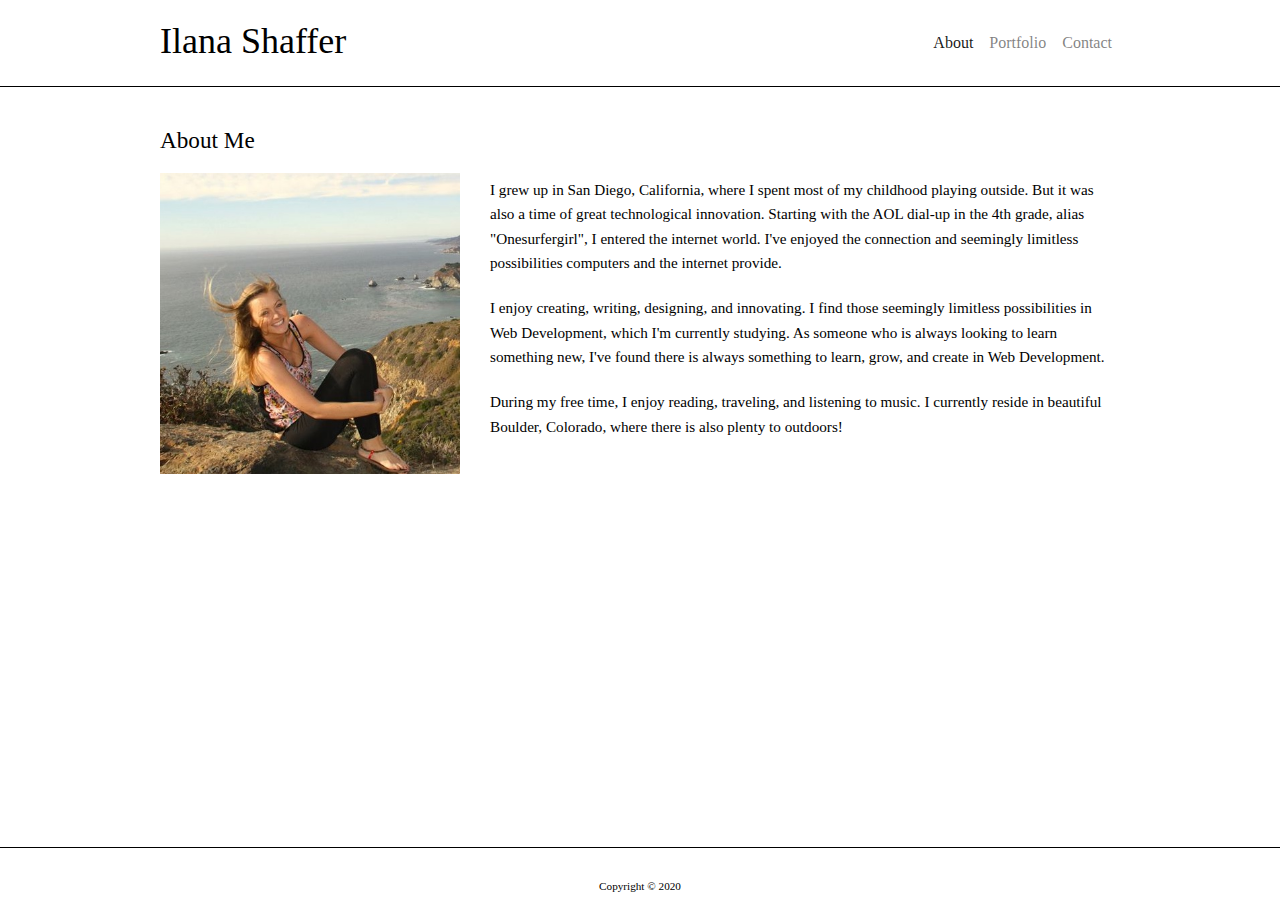
==== index.html @ 3b8293a6 "updated Portfolio and resume" ====
<!doctype html>
<html lang="en">
  <head>
    <meta charset="utf-8">
    <meta name="viewport" content="width=device-width, initial-scale=1, shrink-to-fit=no">
    <link rel="stylesheet" href="https://stackpath.bootstrapcdn.com/bootstrap/4.4.1/css/bootstrap.min.css" integrity="sha384-Vkoo8x4CGsO3+Hhxv8T/Q5PaXtkKtu6ug5TOeNV6gBiFeWPGFN9MuhOf23Q9Ifjh" crossorigin="anonymous">
    <link rel="stylesheet" type="text/css" href="assets/css/style.css">

    <title>About</title>
  </head>
  <body>

    <nav class="navbar navbar-expand-md navbar-light">
      <div class="container">
        <a class="navbar-brand"><h1 id="h1">Ilana Shaffer</h1></a>
        <button class="navbar-toggler" type="button" data-toggle="collapse" data-target="#navbarResponsive">
          <span class="navbar-toggler-icon"></span>
        </button>
        <div class="collapse navbar-collapse" id="navbarResponsive">
          <ul class="navbar-nav ml-auto">
            <li class="nav-item active">
              <a class="nav-link" href="index.html">About</a>
            </li>
            <li class="nav-item">
              <a class="nav-link" href="portfolio.html">Portfolio</a>
            </li>
            <li class="nav-item">
              <a class="nav-link" href="contact.html">Contact</a>
            </li>
          </ul>
        </div>
      </div>
      </nav>


  <div class="container main">
    <div class="row justify-content-center">
      <div class="col-lg-12">
        <h2>About Me</h2>
      </div>
    </div>

    <div class="row justify-content-center">
      <div class="col-lg-4">
        <img src="assets/images/Ilana_photo.jpg" id="image" class="img-fluid" alt="Responsive image">
      </div>
      <div class="col-lg-8">
        <p>I grew up in San Diego, California, where I spent most of my childhood playing outside. But it was also a time of great technological innovation. Starting with the AOL dial-up in the 4th grade, alias "Onesurfergirl", I entered the internet world. I've enjoyed the connection and seemingly limitless possibilities computers and the internet provide.</p>
        <p>I enjoy creating, writing, designing, and innovating. I find those seemingly limitless possibilities in Web Development, which I'm currently studying. As someone who is always looking to learn something new, I've found there is always something to learn, grow, and create in Web Development.</p>
        <p> During my free time, I enjoy reading, traveling, and listening to music. I currently reside in beautiful Boulder, Colorado, where there is also plenty to outdoors!</p>
      </div>

    </div>

  </div>

  <footer class="footer">
    <div class="container">
      <span>Copyright &copy; 2020</span>
    </div>
  </footer>

  <script src="https://code.jquery.com/jquery-3.3.1.slim.min.js" integrity="sha384-q8i/X+965DzO0rT7abK41JStQIAqVgRVzpbzo5smXKp4YfRvH+8abtTE1Pi6jizo" crossorigin="anonymous"></script>
  <script src="https://cdnjs.cloudflare.com/ajax/libs/popper.js/1.14.7/umd/popper.min.js" integrity="sha384-UO2eT0CpHqdSJQ6hJty5KVphtPhzWj9WO1clHTMGa3JDZwrnQq4sF86dIHNDz0W1" crossorigin="anonymous"></script>
  <script src="https://stackpath.bootstrapcdn.com/bootstrap/4.3.1/js/bootstrap.min.js" integrity="sha384-JjSmVgyd0p3pXB1rRibZUAYoIIy6OrQ6VrjIEaFf/nJGzIxFDsf4x0xIM+B07jRM" crossorigin="anonymous"></script>

  </body>
</html>
---- assets/css/style.css ----
.container {
    width: 960px;
    margin: 0px auto;
    padding: 0px;
}

.navbar {
    padding: 0px;
    background-color: #ffffff;
    border-bottom: 1.2px solid #000000;
}

#h1 {
    color: #000000;
    padding: 15px 0 10px 0;
    font-family: Cambria, Cochin, Georgia, Times, 'Times New Roman', serif;
    font-size: 1.80em;
}

.nav-link {
    text-decoration: none;
    font-family: Cambria, Cochin, Georgia, Times, 'Times New Roman', serif;
    font-size: 1em;
    color: #000000;
}

.main {
    margin-bottom: 100px;
}

h2 {
    font-family: Cambria, Cochin, Georgia, Times, 'Times New Roman', serif;
    font-size: 1.45em;
    color: #000000;
    padding-top: 40px;
    padding-bottom: 10px;
}

p {
    padding-top: 5px;
    font-family: Cambria, Cochin, Georgia, Times, 'Times New Roman', serif;
    font-size: 0.95em;
    color: #000000;
    line-height: 1.6;
}

#portfolio-1, #portfolio-2, #portfolio-3, #portfolio-4 {
    position: relative;
    display: inline-block;
    margin-right: 30px;
    margin-bottom: 45px;
}

#portfolio-5 {
    position: relative;
    display: inline-block;
    margin-right: 30px;
}

#portfolio-1-text, #portfolio-2-text, #portfolio-3-text, #portfolio-4-text, #portfolio-5-text {
    position: absolute;
    background-color: #cccccc;
    width: 275px;
    line-height: 50px;
    text-align: center;
    bottom: 15px;
}

#portfolio-1 a, #portfolio-2 a, #portfolio-3 a, #portfolio-4 a, #portfolio-5 a {
    text-decoration: none;
    color: #ffffff;
    font-size: 1.15em;
    font-family: Cambria, Cochin, Georgia, Times, 'Times New Roman', serif;
}

footer {
    position: fixed;
    left: 0;
    bottom: 0;
    width: 100%;
    padding: 30px 0 5px 0;
    color: #000000;
    background-color: #ffffff;
    border-top: 1px solid #000000;
    text-align: center;
    font-family: Cambria, Cochin, Georgia, Times, 'Times New Roman', serif;
    font-size: 0.7em;
}
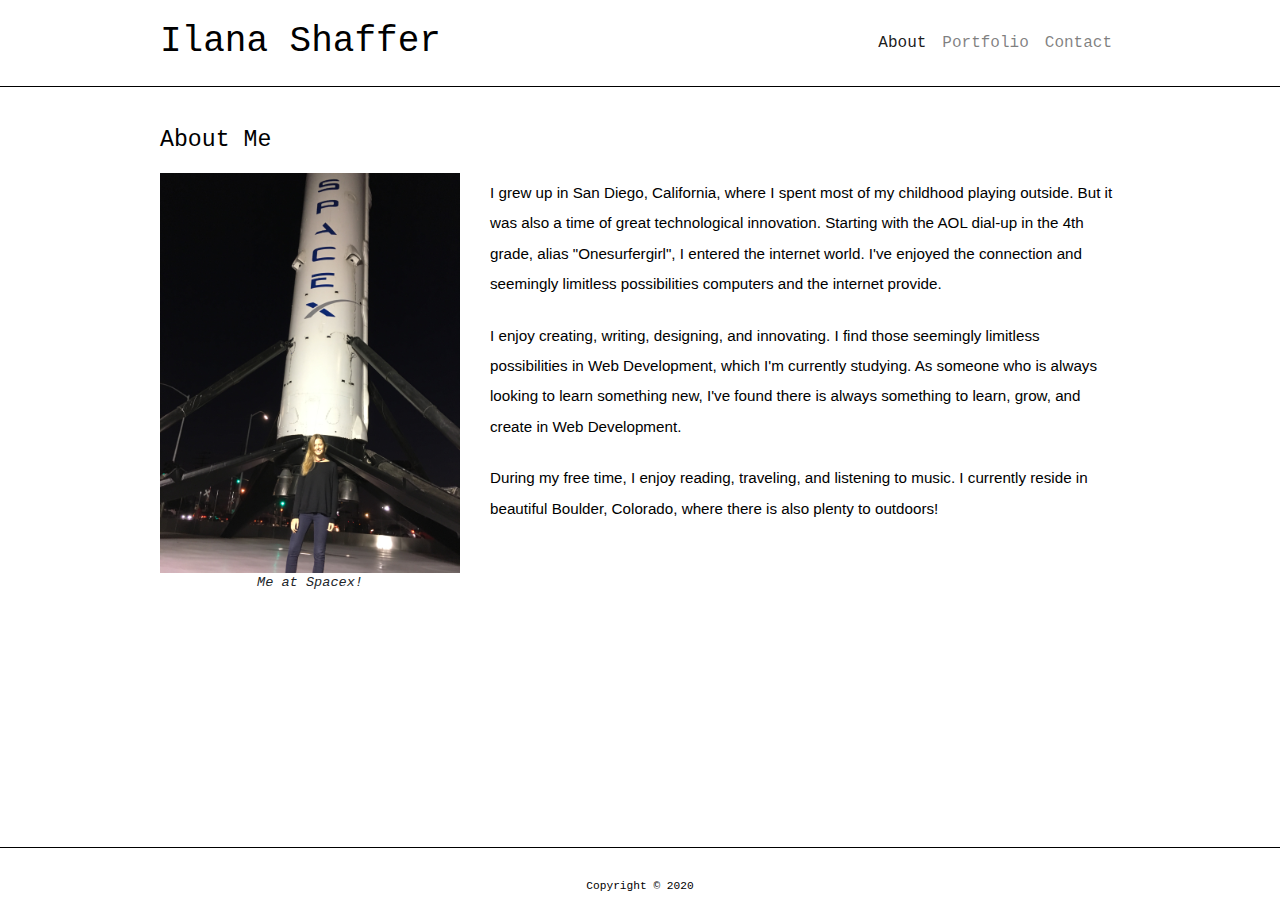
==== commit 3e84e701: "updated styling" ====
--- a/index.html
+++ b/index.html
@@ -41,13 +41,14 @@
     </div>
 
     <div class="row justify-content-center">
-      <div class="col-lg-4">
-        <img src="assets/images/Ilana_photo.jpg" id="image" class="img-fluid" alt="Responsive image">
+      <div class="col-lg-4 diva">
+        <img src="assets/images/image.jpeg" id="image" class="img-fluid" alt="Responsive image">
+        <p id="image-text"> Me at Spacex!</p>
       </div>
       <div class="col-lg-8">
-        <p>I grew up in San Diego, California, where I spent most of my childhood playing outside. But it was also a time of great technological innovation. Starting with the AOL dial-up in the 4th grade, alias "Onesurfergirl", I entered the internet world. I've enjoyed the connection and seemingly limitless possibilities computers and the internet provide.</p>
-        <p>I enjoy creating, writing, designing, and innovating. I find those seemingly limitless possibilities in Web Development, which I'm currently studying. As someone who is always looking to learn something new, I've found there is always something to learn, grow, and create in Web Development.</p>
-        <p> During my free time, I enjoy reading, traveling, and listening to music. I currently reside in beautiful Boulder, Colorado, where there is also plenty to outdoors!</p>
+        <p id="aboutme">I grew up in San Diego, California, where I spent most of my childhood playing outside. But it was also a time of great technological innovation. Starting with the AOL dial-up in the 4th grade, alias "Onesurfergirl", I entered the internet world. I've enjoyed the connection and seemingly limitless possibilities computers and the internet provide.</p>
+        <p id="aboutme">I enjoy creating, writing, designing, and innovating. I find those seemingly limitless possibilities in Web Development, which I'm currently studying. As someone who is always looking to learn something new, I've found there is always something to learn, grow, and create in Web Development.</p>
+        <p id="aboutme"> During my free time, I enjoy reading, traveling, and listening to music. I currently reside in beautiful Boulder, Colorado, where there is also plenty to outdoors!</p>
       </div>
 
     </div>
--- a/assets/css/style.css
+++ b/assets/css/style.css
@@ -13,13 +13,13 @@
 #h1 {
     color: #000000;
     padding: 15px 0 10px 0;
-    font-family: Cambria, Cochin, Georgia, Times, 'Times New Roman', serif;
+    font-family: "Lucida Console", 'Courier New', Courier, monospace;
     font-size: 1.80em;
 }
 
 .nav-link {
     text-decoration: none;
-    font-family: Cambria, Cochin, Georgia, Times, 'Times New Roman', serif;
+    font-family: "Lucida Console", 'Courier New', Courier, monospace;
     font-size: 1em;
     color: #000000;
 }
@@ -29,19 +29,39 @@
 }
 
 h2 {
-    font-family: Cambria, Cochin, Georgia, Times, 'Times New Roman', serif;
+    font-family: "Lucida Console", 'Courier New', Courier, monospace;
     font-size: 1.45em;
     color: #000000;
     padding-top: 40px;
     padding-bottom: 10px;
 }
 
-p {
+.diva {
+    text-align: center;
+}
+
+#image-text {
+    font-size: 0.85em;
+    font-style: italic;
+    font-family: "Lucida Console", 'Courier New', Courier, monospace;
+}
+
+#aboutme {
     padding-top: 5px;
-    font-family: Cambria, Cochin, Georgia, Times, 'Times New Roman', serif;
+    font-family: Arial, Helvetica, sans-serif;
     font-size: 0.95em;
     color: #000000;
-    line-height: 1.6;
+    line-height: 2;
+}
+
+#p1, #p2, #p3, #p4, #p5, #p6 {
+    font-family: Arial, Helvetica, sans-serif;
+    font-size: 0.95em;
+    color: #000000;
+}
+
+#ida, #idb, #idc {
+    font-family: "Lucida Console", 'Courier New', Courier, monospace;
 }
 
 #portfolio-1, #portfolio-2, #portfolio-3, #portfolio-4 {
@@ -70,7 +90,7 @@
     text-decoration: none;
     color: #ffffff;
     font-size: 1.15em;
-    font-family: Cambria, Cochin, Georgia, Times, 'Times New Roman', serif;
+    font-family: "Lucida Console", 'Courier New', Courier, monospace;
 }
 
 footer {
@@ -83,6 +103,6 @@
     background-color: #ffffff;
     border-top: 1px solid #000000;
     text-align: center;
-    font-family: Cambria, Cochin, Georgia, Times, 'Times New Roman', serif;
+    font-family: "Lucida Console", 'Courier New', Courier, monospace;
     font-size: 0.7em;
 }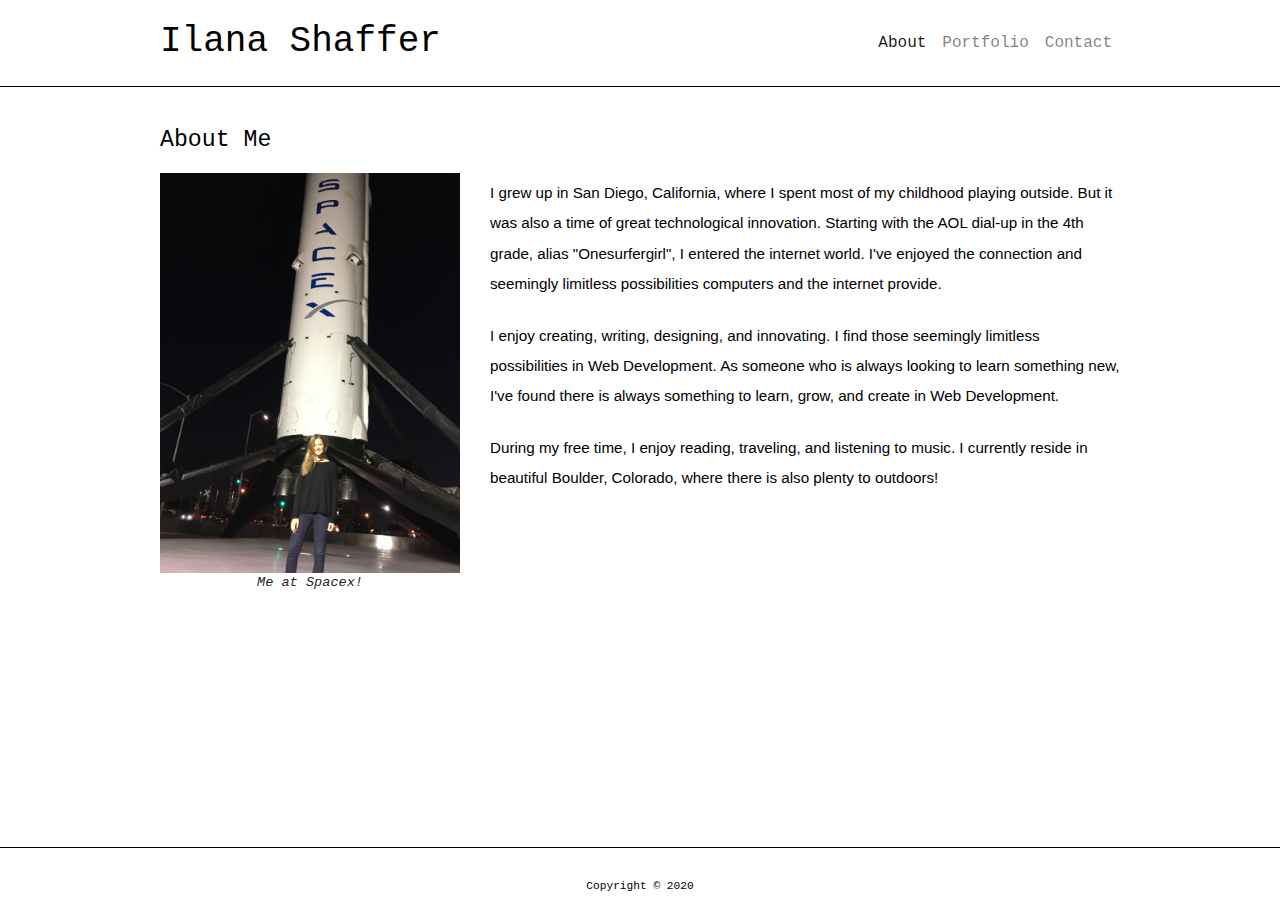
==== commit 2ddaec77: "updated bio" ====
--- a/index.html
+++ b/index.html
@@ -47,7 +47,7 @@
       </div>
       <div class="col-lg-8">
         <p id="aboutme">I grew up in San Diego, California, where I spent most of my childhood playing outside. But it was also a time of great technological innovation. Starting with the AOL dial-up in the 4th grade, alias "Onesurfergirl", I entered the internet world. I've enjoyed the connection and seemingly limitless possibilities computers and the internet provide.</p>
-        <p id="aboutme">I enjoy creating, writing, designing, and innovating. I find those seemingly limitless possibilities in Web Development, which I'm currently studying. As someone who is always looking to learn something new, I've found there is always something to learn, grow, and create in Web Development.</p>
+        <p id="aboutme">I enjoy creating, writing, designing, and innovating. I find those seemingly limitless possibilities in Web Development. As someone who is always looking to learn something new, I've found there is always something to learn, grow, and create in Web Development.</p>
         <p id="aboutme"> During my free time, I enjoy reading, traveling, and listening to music. I currently reside in beautiful Boulder, Colorado, where there is also plenty to outdoors!</p>
       </div>
 
